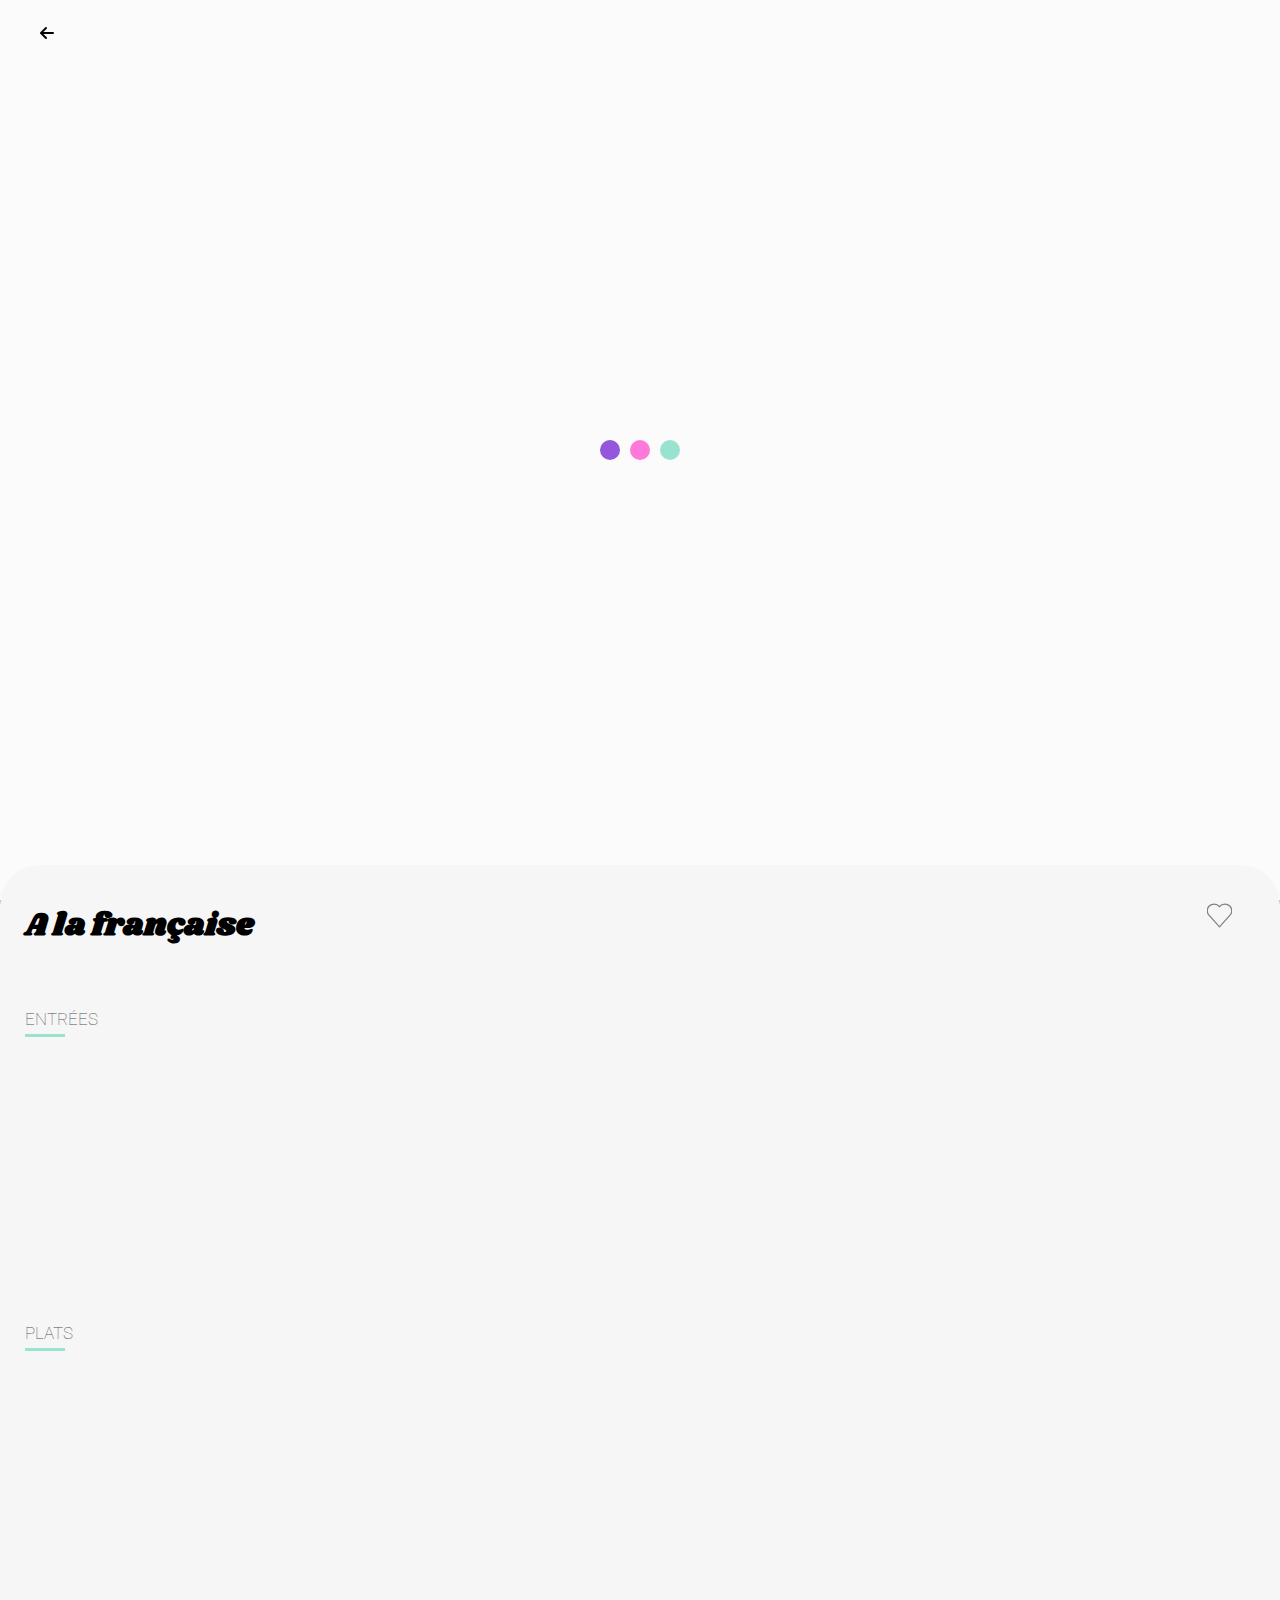
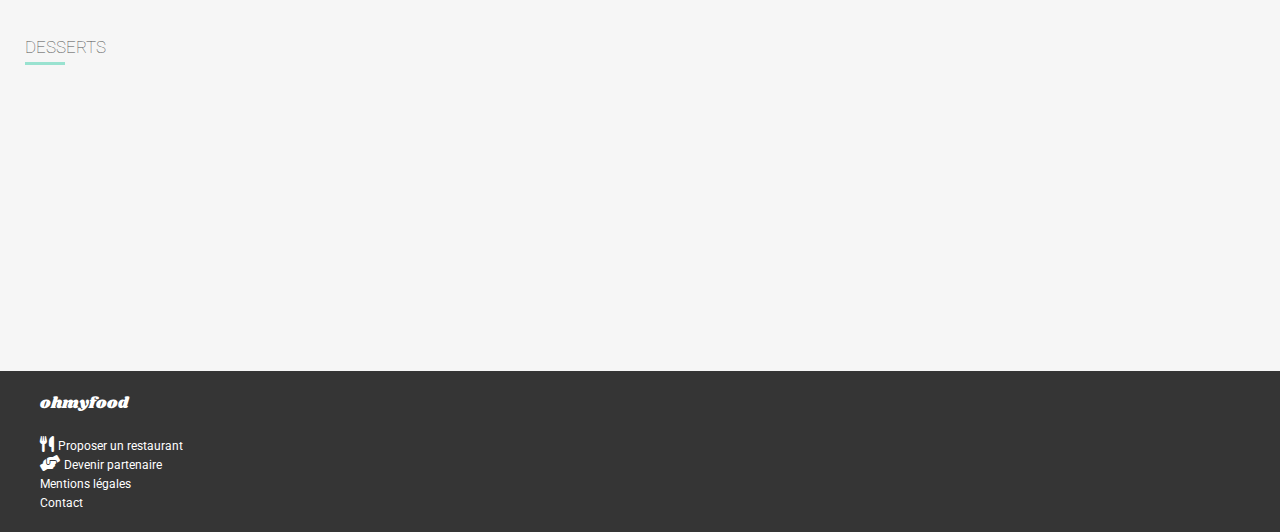
==== menu1.html @ a374d57e "Push test Images" ====
<!DOCTYPE html>
<html lang="fr-fr">
   <head>
      <meta charset="utf-8" />
      <link rel="stylesheet" href="MenuCSS.css">
      <link rel="stylesheet" href="Loader.css">
      <link rel="stylesheet" href="MenuCSS.css" media="screen and (max-width:768px)">
      <link rel="preconnect" href="https://fonts.googleapis.com">
      <link rel="preconnect" href="https://fonts.gstatic.com" crossorigin>
      <link href="https://fonts.googleapis.com/css2?family=Shrikhand&display=swap" rel="stylesheet">
      <link href="https://fonts.googleapis.com/css2?family=Roboto&display=swap" rel="stylesheet">
      <link rel="stylesheet" href="https://cdnjs.cloudflare.com/ajax/libs/font-awesome/6.0.0/css/all.min.css">
      <meta content="width=device-width, initial-scale=1" name="viewport" />
      <title>ohmyfood-menu</title>
   </head>
   <body>

      <div class="loading">
         <span class="dot"></span>
         <span class="dot"></span>
         <span class="dot"></span>
      </div>

      <!-- Logo -->
      <header class="header">
         <a href="index.html"><i class="fa-solid fa-arrow-left"></i></a>
         <p class="logo_home_page"> ohmyfood </p>
      </header>


      <main>

         <img src="images/restaurant_three.jpg" alt="Restaurant page 1" class="menu_img">
         <section class="menu">
            <div class="inline_heart">
               <h1 class="title">A la française</h1>
               <div class="menu_heart">
                  <div class="menu_heart_inner">    
                  </div>
                  <div class="menu_heart_inner_empty">    
                  </div>
               </div>
            </div>


            <h2 class="menu_title">ENTRÉES</h2>
            <ul class="menu_list">
               <li class="menu_list_item">
                  <a class="menu_link" href="#">
                     <article class="menu_art">
                        <div class="menu_content">
                           <p class="menu_top_p">Tartare de poulpe acidulé</p>
                           <div class="menu_text_display">
                              <p class="menu_bot_p">Aux zests d'orange</p>
                              <span class="price">25€</span>
                           </div>
                        </div>
                        <div class="menu_square"> 
                           <i class="fa-solid fa-circle-check"></i>                  
                        </div>
                     </article>
                  </a>
               </li>
               <li class="menu_list_item">
                  <a class="menu_link" href="#">
                     <article class="menu_art">
                        <div class="menu_content">
                           <p class="menu_top_p">Velouté de légumes d'Antan</p>
                           <div class="menu_text_display">
                              <p class="menu_bot_p">Carottes, panais, topinambour</p>
                              <span class="price">35€</span>
                           </div>
                        </div>
                        <div class="menu_square"> 
                           <i class="fa-solid fa-circle-check"></i>                  
                        </div>
                     </article>
                  </a>
               </li>
               <li class="menu_list_item">
                  <a class="menu_link" href="#">
                     <article class="menu_art">
                        <div class="menu_content">
                           <p class="menu_top_p">Soupe à l'oignon</p>
                           <div class="menu_text_display">
                              <p class="menu_bot_p">Revisitée</p>
                              <span class="price">20€</span>
                           </div>
                        </div>
                        <div class="menu_square"> 
                           <i class="fa-solid fa-circle-check"></i>                  
                        </div>
                     </article>
                  </a>
               </li>
            </ul>


         


            <h2 class="menu_title">PLATS</h2>
            <ul class="menu_list">
               <li class="menu_list_item">
                  <a class="menu_link" href="#">
                     <article class="menu_art">
                        <div class="menu_content">
                           <p class="menu_top_p">Coquilles Saint-Jacques</p>
                           <div class="menu_text_display">
                              <p class="menu_bot_p">Acompagnées d'une purée de panais</p>
                              <span class="price">40€</span>
                           </div>
                        </div>
                        <div class="menu_square"> 
                           <i class="fa-solid fa-circle-check"></i>                  
                        </div>
                     </article>
                  </a>
               </li>
               <li class="menu_list_item">
                  <a class="menu_link" href="#">
                     <article class="menu_art">
                        <div class="menu_content">
                           <p class="menu_top_p">Magret de canard</p>
                           <div class="menu_text_display">
                              <p class="menu_bot_p">Et parmentier de pommes de terres</p>
                              <span class="price">35€</span>
                           </div>
                        </div>
                        <div class="menu_square"> 
                           <i class="fa-solid fa-circle-check"></i>                  
                        </div>
                     </article>
                  </a>
               </li>
               <li class="menu_list_item">
                  <a class="menu_link" href="#">
                     <article class="menu_art">
                        <div class="menu_content">
                           <p class="menu_top_p">Pigeon d'Ille-et-Vilaine</p>
                           <div class="menu_text_display">
                              <p class="menu_bot_p">Sur son lit de gnocchis aux légumes</p>
                              <span class="price">44€</span>
                           </div>
                        </div>
                        <div class="menu_square"> 
                           <i class="fa-solid fa-circle-check"></i>                  
                        </div>
                     </article>
                  </a>
               </li>
            </ul>


            <h2 class="menu_title">DESSERTS</h2>
            <ul class="menu_list">
               <li class="menu_list_item">
                  <a class="menu_link" href="#">
                     <article class="menu_art">
                        <div class="menu_content">
                           <p class="menu_top_p">Pétales de violettes glacéest</p>
                           <div class="menu_text_display">
                              <p class="menu_bot_p">Et purée de noisettes</p>
                              <span class="price">18€</span>
                           </div>
                        </div>
                        <div class="menu_square"> 
                           <i class="fa-solid fa-circle-check"></i>                  
                        </div>
                     </article>
                  </a>
               </li>
               <li class="menu_list_item">
                  <a class="menu_link" href="#">
                     <article class="menu_art">
                        <div class="menu_content">
                           <p class="menu_top_p">Fondant au chocolat</p>
                           <div class="menu_text_display">
                              <p class="menu_bot_p">Revisité</p>
                              <span class="price">22€</span>
                           </div>
                        </div>
                        <div class="menu_square"> 
                           <i class="fa-solid fa-circle-check"></i>                  
                        </div>
                     </article>
                  </a>
               </li>
               <li class="menu_list_item">
                  <a class="menu_link" href="#">
                     <article class="menu_art">
                        <div class="menu_content">
                           <p class="menu_top_p">Millefeuille Croustillant</p>
                           <div class="menu_text_display">
                              <p class="menu_bot_p">Myrtilles et pâte d'amande</p>
                              <span class="price">23€</span>
                           </div>
                        </div>
                        <div class="menu_square"> 
                           <i class="fa-solid fa-circle-check"></i>                  
                        </div>
                     </article>
                  </a>
               </li>
            </ul>
         </section>
         
         
   
         <footer>
            <div class="footer">
               <p class="logo_footer">ohmyfood</p>
               <ul class="list_footer">
                  <li><i class="fa-solid fa-utensils"></i> <a href="#" class="text_footer">Proposer un restaurant</a></li>
                  <li><i class="fa-solid fa-handshake-angle"></i>  <a href="#" class="text_footer">Devenir partenaire</a></li>
                  <li><a href="#" class="text_footer">Mentions légales</a></li>
                  <li><a href="#" class="text_footer">Contact</a></li>
               </ul>
            </div>
         </footer>
      </main>
   </body>
---- MenuCSS.css ----
/*Elements de base*/
:root {
  margin: auto;
  padding: auto;
}

body {
  margin: 0;
  font-family: "Roboto";
}

/*Header page d'accueil*/
.logo_home_page {
  font-family: "Shrikhand";
  font-size: 150%;
  text-align: center;
  margin-top: 0;
  padding-top: 15px;
  margin-bottom: 8px;
}

.fa-solid.fa-arrow-left {
  position: absolute;
  left: 40px;
  padding-top: 25px;
  margin-top: 0;
}

.header {
  text-align: center;
}

.fa-solid.fa-arrow-left {
  color: black;
}

/*Footer page d'accueil*/
.footer {
  background-color: #353535;
  padding: 5px 5px 5px 0px;
}

.logo_footer {
  font-family: "Shrikhand";
  margin-left: 40px;
  color: white;
}

.list_footer {
  list-style-type: none;
  margin-top: 20px;
}

.text_footer {
  text-decoration: none;
  color: white;
  font-family: "Roboto";
  font-size: 12px;
}

.fa-solid.fa-utensils {
  color: white;
}

.fa-solid.fa-handshake-angle {
  color: white;
}

/* Image*/
.title {
  font-family: "Shrikhand";
  font-weight: 50px;
  padding: 5px 0px 10px 25px;
}

.menu {
  background-color: #f6f6f6;
  padding: 10px 0px 35px 0px;
  border-radius: 40px 40px 0px 0px;
  position: relative;
  margin-top: -50px;
}
.menu_img {
  width: 100%;
  height: 100%;
  object-fit: cover;
}
.menu_text_display {
  display: flex;
  justify-content: space-between;
}
.menu_list {
  list-style: none;
  padding: 0;
  margin: 0;
}
.menu_list_item {
  margin: 15px 12px 15px 12px;
  background-color: white;
  border-radius: 15px;
  box-shadow: 0 0 16px rgba(0, 0, 0, 0.01);
  animation: fade 333ms ease-in 1 forwards;
  animation-delay: 5s;
  opacity: 0;
}
.menu_list_item:nth-child(1) {
  animation-delay: 5100ms;
}
.menu_list_item:nth-child(2) {
  animation-delay: 5300ms;
}
.menu_list_item:nth-child(3) {
  animation-delay: 5500ms;
}
.menu_list_item:nth-child(4) {
  animation-delay: 5700ms;
}
.menu_link {
  color: black;
  text-decoration: none;
}
.menu_square {
  width: 0px;
  background-color: #99e2d0;
  border-radius: 0px 15px 15px 0px;
  transition: width 1s;
}
.menu_art {
  border-radius: 15px;
  box-shadow: 0 0 16px rgba(0, 0, 0, 0.06);
  display: flex;
  flex-direction: row;
  overflow: hidden;
}
.menu_art:hover .menu_square {
  width: 60px;
}
.menu_art:hover .fa-solid.fa-circle-check {
  transform: rotate(-360deg);
}
.menu_content {
  padding: 10px 10px 0px 10px;
  display: flex;
  flex-direction: column;
  flex-shrink: 0;
  flex-grow: 1;
  width: 100px;
}
.menu_top_p {
  margin: 3px;
  font-size: 16px;
  font-weight: bold;
  margin-left: 5px;
  text-overflow: ellipsis;
  overflow: hidden;
  white-space: nowrap;
}
.menu_bot_p {
  margin-top: 3px;
  margin-left: 5px;
  font-size: 14px;
  font-weight: lighter;
  text-overflow: ellipsis;
  overflow: hidden;
  white-space: nowrap;
}
.menu_title {
  font-family: "Roboto";
  font-size: 17px;
  padding: 15px 0px 7px 25px;
  color: #505050;
  font-weight: lighter;
}
.menu_title::after {
  content: "";
  display: block;
  height: 3px;
  width: 40px;
  background-color: #99e2d0;
  margin-top: 5px;
}
.menu .fa-solid.fa-circle-check {
  color: white;
  display: flex;
  border-radius: 100%;
  align-items: center;
  justify-content: center;
  position: relative;
  right: 3px;
  font-size: 20px;
  top: 24px;
  transition: transform 500ms ease-in;
}
.menu .price {
  font-weight: bold;
  padding-right: 10px;
  font-size: 14px;
}

/*Coeur*/
.inline_heart {
  display: flex;
  justify-content: space-between;
}

.menu_heart {
  background-image: url(heart.svg);
  background-size: contain;
  height: 25px;
  width: 25px;
  position: relative;
  overflow: hidden;
  margin: 0px 15px 25px 0px;
  margin-top: 28px;
  margin-right: 48px;
}
.menu_heart:hover .menu_heart_inner {
  height: 0;
}
.menu_heart_inner {
  background-color: #f6f6f6;
  height: 25px;
  width: 25px;
  position: absolute;
  right: 0;
  top: 0;
  transition: height 1s;
  border-radius: 50% 50% 100% 100%;
}
.menu_heart_inner_empty {
  background-image: url(heart_empty.svg);
  background-size: contain;
  height: 25px;
  width: 25px;
  position: absolute;
  right: 0;
  top: 0;
  transition: height 1s;
}

/*Bouton*/
.command {
  text-align: center;
}
.command_conteneur {
  text-align: center;
  padding: 50px 0px 40px 0px;
}
.command_link {
  border-radius: 60px;
  text-decoration: none;
  color: white;
  border: transparent;
  padding: 13px 50px 13px 50px;
  background-image: linear-gradient(to left top, #9356dc, #ff79da);
}

@keyframes fade {
  from {
    opacity: 0;
  }
  to {
    opacity: 1;
  }
}

/*# sourceMappingURL=MenuCSS.css.map */
---- Loader.css ----
/*loading page*/
.loading {
  display: flex;
  justify-content: center;
  align-items: center;
  width: 100%;
  height: 100%;
  cursor: wait;
  background-color: #fbfbfb;
  position: fixed;
  animation-name: loader;
  animation-duration: 5s;
  animation-iteration-count: 1;
  animation-fill-mode: forwards;
}

@keyframes loader {
  0% {
    z-index: 999;
  }
  100% {
    z-index: -9;
  }
}
.loading .dot {
  width: 20px;
  height: 20px;
  margin: 0 5px;
  background-color: #9356DC;
  border-radius: 50%;
  display: inline-block;
  animation: dots 1s 4 ease-in-out alternate;
}

@keyframes dots {
  100% {
    opacity: 0;
    transform: translateY(-30px);
  }
}
.loading .dot:nth-child(2) {
  background-color: #FF79DA;
  animation-delay: 0.4s;
}

.loading .dot:nth-child(3) {
  background-color: #99E2D0;
  animation-delay: 0.5s;
}

body {
  margin: 0px;
  z-index: 1;
  background-color: white;
}

/*# sourceMappingURL=Loader.css.map */
---- MenuCSS.css ----
/*Elements de base*/
:root {
  margin: auto;
  padding: auto;
}

body {
  margin: 0;
  font-family: "Roboto";
}

/*Header page d'accueil*/
.logo_home_page {
  font-family: "Shrikhand";
  font-size: 150%;
  text-align: center;
  margin-top: 0;
  padding-top: 15px;
  margin-bottom: 8px;
}

.fa-solid.fa-arrow-left {
  position: absolute;
  left: 40px;
  padding-top: 25px;
  margin-top: 0;
}

.header {
  text-align: center;
}

.fa-solid.fa-arrow-left {
  color: black;
}

/*Footer page d'accueil*/
.footer {
  background-color: #353535;
  padding: 5px 5px 5px 0px;
}

.logo_footer {
  font-family: "Shrikhand";
  margin-left: 40px;
  color: white;
}

.list_footer {
  list-style-type: none;
  margin-top: 20px;
}

.text_footer {
  text-decoration: none;
  color: white;
  font-family: "Roboto";
  font-size: 12px;
}

.fa-solid.fa-utensils {
  color: white;
}

.fa-solid.fa-handshake-angle {
  color: white;
}

/* Image*/
.title {
  font-family: "Shrikhand";
  font-weight: 50px;
  padding: 5px 0px 10px 25px;
}

.menu {
  background-color: #f6f6f6;
  padding: 10px 0px 35px 0px;
  border-radius: 40px 40px 0px 0px;
  position: relative;
  margin-top: -50px;
}
.menu_img {
  width: 100%;
  height: 100%;
  object-fit: cover;
}
.menu_text_display {
  display: flex;
  justify-content: space-between;
}
.menu_list {
  list-style: none;
  padding: 0;
  margin: 0;
}
.menu_list_item {
  margin: 15px 12px 15px 12px;
  background-color: white;
  border-radius: 15px;
  box-shadow: 0 0 16px rgba(0, 0, 0, 0.01);
  animation: fade 333ms ease-in 1 forwards;
  animation-delay: 5s;
  opacity: 0;
}
.menu_list_item:nth-child(1) {
  animation-delay: 5100ms;
}
.menu_list_item:nth-child(2) {
  animation-delay: 5300ms;
}
.menu_list_item:nth-child(3) {
  animation-delay: 5500ms;
}
.menu_list_item:nth-child(4) {
  animation-delay: 5700ms;
}
.menu_link {
  color: black;
  text-decoration: none;
}
.menu_square {
  width: 0px;
  background-color: #99e2d0;
  border-radius: 0px 15px 15px 0px;
  transition: width 1s;
}
.menu_art {
  border-radius: 15px;
  box-shadow: 0 0 16px rgba(0, 0, 0, 0.06);
  display: flex;
  flex-direction: row;
  overflow: hidden;
}
.menu_art:hover .menu_square {
  width: 60px;
}
.menu_art:hover .fa-solid.fa-circle-check {
  transform: rotate(-360deg);
}
.menu_content {
  padding: 10px 10px 0px 10px;
  display: flex;
  flex-direction: column;
  flex-shrink: 0;
  flex-grow: 1;
  width: 100px;
}
.menu_top_p {
  margin: 3px;
  font-size: 16px;
  font-weight: bold;
  margin-left: 5px;
  text-overflow: ellipsis;
  overflow: hidden;
  white-space: nowrap;
}
.menu_bot_p {
  margin-top: 3px;
  margin-left: 5px;
  font-size: 14px;
  font-weight: lighter;
  text-overflow: ellipsis;
  overflow: hidden;
  white-space: nowrap;
}
.menu_title {
  font-family: "Roboto";
  font-size: 17px;
  padding: 15px 0px 7px 25px;
  color: #505050;
  font-weight: lighter;
}
.menu_title::after {
  content: "";
  display: block;
  height: 3px;
  width: 40px;
  background-color: #99e2d0;
  margin-top: 5px;
}
.menu .fa-solid.fa-circle-check {
  color: white;
  display: flex;
  border-radius: 100%;
  align-items: center;
  justify-content: center;
  position: relative;
  right: 3px;
  font-size: 20px;
  top: 24px;
  transition: transform 500ms ease-in;
}
.menu .price {
  font-weight: bold;
  padding-right: 10px;
  font-size: 14px;
}

/*Coeur*/
.inline_heart {
  display: flex;
  justify-content: space-between;
}

.menu_heart {
  background-image: url(heart.svg);
  background-size: contain;
  height: 25px;
  width: 25px;
  position: relative;
  overflow: hidden;
  margin: 0px 15px 25px 0px;
  margin-top: 28px;
  margin-right: 48px;
}
.menu_heart:hover .menu_heart_inner {
  height: 0;
}
.menu_heart_inner {
  background-color: #f6f6f6;
  height: 25px;
  width: 25px;
  position: absolute;
  right: 0;
  top: 0;
  transition: height 1s;
  border-radius: 50% 50% 100% 100%;
}
.menu_heart_inner_empty {
  background-image: url(heart_empty.svg);
  background-size: contain;
  height: 25px;
  width: 25px;
  position: absolute;
  right: 0;
  top: 0;
  transition: height 1s;
}

/*Bouton*/
.command {
  text-align: center;
}
.command_conteneur {
  text-align: center;
  padding: 50px 0px 40px 0px;
}
.command_link {
  border-radius: 60px;
  text-decoration: none;
  color: white;
  border: transparent;
  padding: 13px 50px 13px 50px;
  background-image: linear-gradient(to left top, #9356dc, #ff79da);
}

@keyframes fade {
  from {
    opacity: 0;
  }
  to {
    opacity: 1;
  }
}

/*# sourceMappingURL=MenuCSS.css.map */
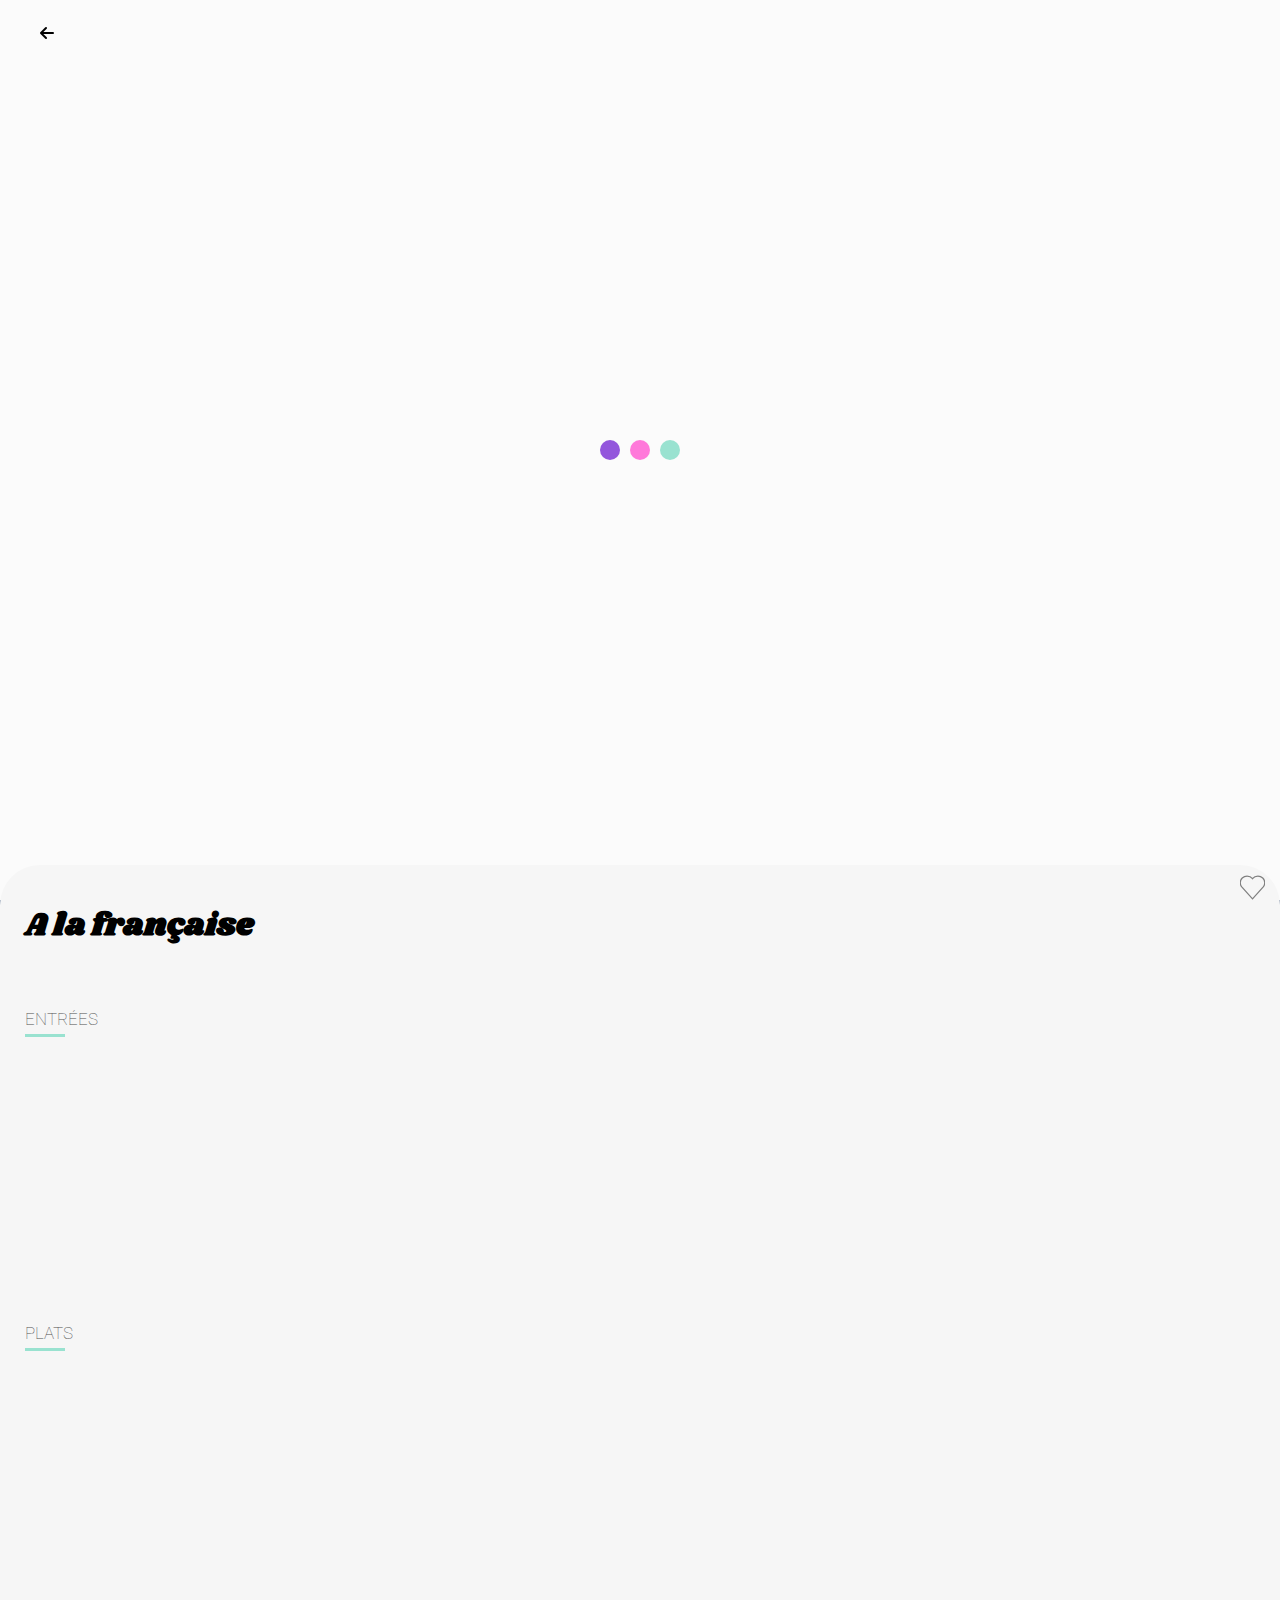
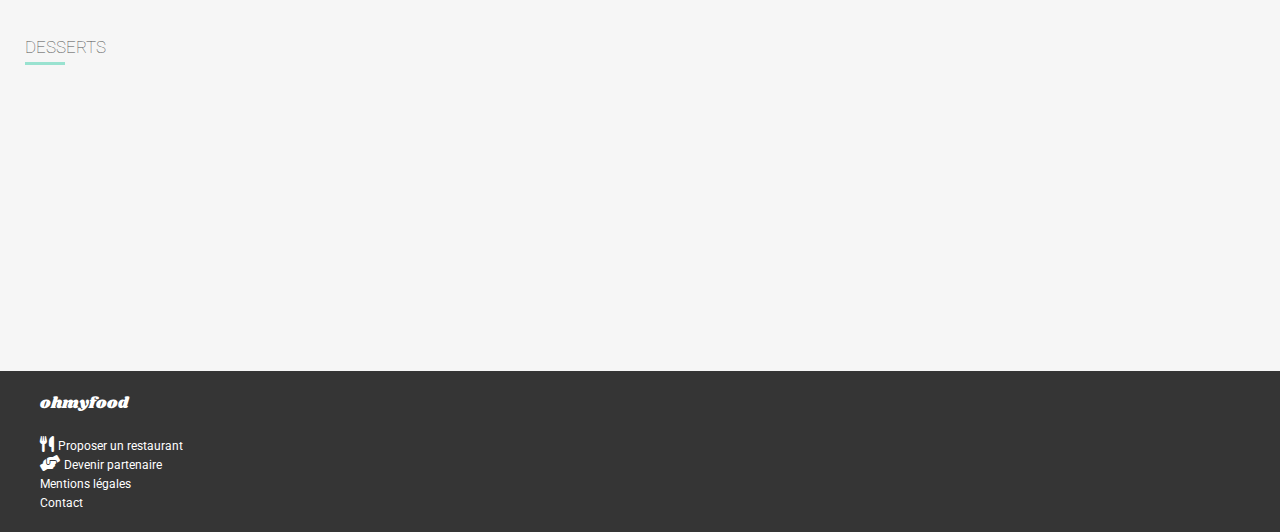
==== commit 18e2335a: "Ajout d'images test" ====
--- a/menu1.html
+++ b/menu1.html
@@ -3,7 +3,7 @@
    <head>
       <meta charset="utf-8" />
       <link rel="stylesheet" href="MenuCSS.css">
-      <link rel="stylesheet" href="Loader.css">
+      <link rel="stylesheet" href="CodeCommun.css">
       <link rel="stylesheet" href="MenuCSS.css" media="screen and (max-width:768px)">
       <link rel="preconnect" href="https://fonts.googleapis.com">
       <link rel="preconnect" href="https://fonts.gstatic.com" crossorigin>
@@ -209,12 +209,12 @@
    
          <footer>
             <div class="footer">
-               <p class="logo_footer">ohmyfood</p>
-               <ul class="list_footer">
-                  <li><i class="fa-solid fa-utensils"></i> <a href="#" class="text_footer">Proposer un restaurant</a></li>
-                  <li><i class="fa-solid fa-handshake-angle"></i>  <a href="#" class="text_footer">Devenir partenaire</a></li>
-                  <li><a href="#" class="text_footer">Mentions légales</a></li>
-                  <li><a href="#" class="text_footer">Contact</a></li>
+               <p class="footer_logo">ohmyfood</p>
+               <ul class="footer_list">
+                  <li><i class="fa-solid fa-utensils"></i> <a href="#" class="footer_text">Proposer un restaurant</a></li>
+                  <li><i class="fa-solid fa-handshake-angle"></i>  <a href="#" class="footer_text">Devenir partenaire</a></li>
+                  <li><a href="#" class="footer_text">Mentions légales</a></li>
+                  <li><a href="#" class="footer_text">Contact</a></li>
                </ul>
             </div>
          </footer>
--- a/MenuCSS.css
+++ b/MenuCSS.css
@@ -32,38 +32,6 @@
 
 .fa-solid.fa-arrow-left {
   color: black;
-}
-
-/*Footer page d'accueil*/
-.footer {
-  background-color: #353535;
-  padding: 5px 5px 5px 0px;
-}
-
-.logo_footer {
-  font-family: "Shrikhand";
-  margin-left: 40px;
-  color: white;
-}
-
-.list_footer {
-  list-style-type: none;
-  margin-top: 20px;
-}
-
-.text_footer {
-  text-decoration: none;
-  color: white;
-  font-family: "Roboto";
-  font-size: 12px;
-}
-
-.fa-solid.fa-utensils {
-  color: white;
-}
-
-.fa-solid.fa-handshake-angle {
-  color: white;
 }
 
 /* Image*/
@@ -198,44 +166,9 @@
 }
 
 /*Coeur*/
-.inline_heart {
-  display: flex;
-  justify-content: space-between;
-}
-
 .menu_heart {
-  background-image: url(heart.svg);
-  background-size: contain;
-  height: 25px;
-  width: 25px;
-  position: relative;
-  overflow: hidden;
-  margin: 0px 15px 25px 0px;
   margin-top: 28px;
   margin-right: 48px;
-}
-.menu_heart:hover .menu_heart_inner {
-  height: 0;
-}
-.menu_heart_inner {
-  background-color: #f6f6f6;
-  height: 25px;
-  width: 25px;
-  position: absolute;
-  right: 0;
-  top: 0;
-  transition: height 1s;
-  border-radius: 50% 50% 100% 100%;
-}
-.menu_heart_inner_empty {
-  background-image: url(heart_empty.svg);
-  background-size: contain;
-  height: 25px;
-  width: 25px;
-  position: absolute;
-  right: 0;
-  top: 0;
-  transition: height 1s;
 }
 
 /*Bouton*/
--- a/CodeCommun.css
+++ b/CodeCommun.css
@@ -0,0 +1,125 @@
+/*loading page*/
+.loading {
+  display: flex;
+  justify-content: center;
+  align-items: center;
+  width: 100%;
+  height: 100%;
+  cursor: wait;
+  background-color: #fbfbfb;
+  position: fixed;
+  animation-name: loader;
+  animation-duration: 5s;
+  animation-iteration-count: 1;
+  animation-fill-mode: forwards;
+}
+
+@keyframes loader {
+  0% {
+    z-index: 999;
+  }
+  100% {
+    z-index: -9;
+  }
+}
+.loading .dot {
+  width: 20px;
+  height: 20px;
+  margin: 0 5px;
+  background-color: #9356DC;
+  border-radius: 50%;
+  display: inline-block;
+  animation: dots 1s 4 ease-in-out alternate;
+}
+
+@keyframes dots {
+  100% {
+    opacity: 0;
+    transform: translateY(-30px);
+  }
+}
+.loading .dot:nth-child(2) {
+  background-color: #FF79DA;
+  animation-delay: 0.4s;
+}
+
+.loading .dot:nth-child(3) {
+  background-color: #99E2D0;
+  animation-delay: 0.5s;
+}
+
+body {
+  margin: 0px;
+  z-index: 1;
+  background-color: white;
+}
+
+/*Coeur*/
+.inline_heart {
+  display: flex;
+  justify-content: space-between;
+}
+
+.menu_heart {
+  background-image: url(heart.svg);
+  background-size: contain;
+  height: 25px;
+  width: 25px;
+  position: relative;
+  overflow: hidden;
+  margin: 0px 15px 25px 0px;
+}
+.menu_heart:hover .menu_heart_inner {
+  height: 0;
+}
+.menu_heart_inner {
+  background-color: #f6f6f6;
+  height: 25px;
+  width: 25px;
+  position: absolute;
+  right: 0;
+  top: 0;
+  transition: height 1s;
+  border-radius: 50% 50% 100% 100%;
+}
+.menu_heart_inner_empty {
+  background-image: url(heart_empty.svg);
+  background-size: contain;
+  height: 25px;
+  width: 25px;
+  position: absolute;
+  right: 0;
+  top: 0;
+  transition: height 1s;
+}
+
+/*Footer**/
+.footer {
+  background-color: #353535;
+  padding: 5px 5px 5px 0px;
+}
+.footer_logo {
+  font-family: "Shrikhand";
+  margin-left: 40px;
+  color: white;
+}
+.footer_list {
+  list-style-type: none;
+  margin-top: 20px;
+}
+.footer_text {
+  text-decoration: none;
+  color: white;
+  font-family: "Roboto";
+  font-size: 12px;
+}
+
+.fa-solid.fa-utensils {
+  color: white;
+}
+
+.fa-solid.fa-handshake-angle {
+  color: white;
+}
+
+/*# sourceMappingURL=Loader.css.map */
--- a/MenuCSS.css
+++ b/MenuCSS.css
@@ -32,38 +32,6 @@
 
 .fa-solid.fa-arrow-left {
   color: black;
-}
-
-/*Footer page d'accueil*/
-.footer {
-  background-color: #353535;
-  padding: 5px 5px 5px 0px;
-}
-
-.logo_footer {
-  font-family: "Shrikhand";
-  margin-left: 40px;
-  color: white;
-}
-
-.list_footer {
-  list-style-type: none;
-  margin-top: 20px;
-}
-
-.text_footer {
-  text-decoration: none;
-  color: white;
-  font-family: "Roboto";
-  font-size: 12px;
-}
-
-.fa-solid.fa-utensils {
-  color: white;
-}
-
-.fa-solid.fa-handshake-angle {
-  color: white;
 }
 
 /* Image*/
@@ -198,44 +166,9 @@
 }
 
 /*Coeur*/
-.inline_heart {
-  display: flex;
-  justify-content: space-between;
-}
-
 .menu_heart {
-  background-image: url(heart.svg);
-  background-size: contain;
-  height: 25px;
-  width: 25px;
-  position: relative;
-  overflow: hidden;
-  margin: 0px 15px 25px 0px;
   margin-top: 28px;
   margin-right: 48px;
-}
-.menu_heart:hover .menu_heart_inner {
-  height: 0;
-}
-.menu_heart_inner {
-  background-color: #f6f6f6;
-  height: 25px;
-  width: 25px;
-  position: absolute;
-  right: 0;
-  top: 0;
-  transition: height 1s;
-  border-radius: 50% 50% 100% 100%;
-}
-.menu_heart_inner_empty {
-  background-image: url(heart_empty.svg);
-  background-size: contain;
-  height: 25px;
-  width: 25px;
-  position: absolute;
-  right: 0;
-  top: 0;
-  transition: height 1s;
 }
 
 /*Bouton*/
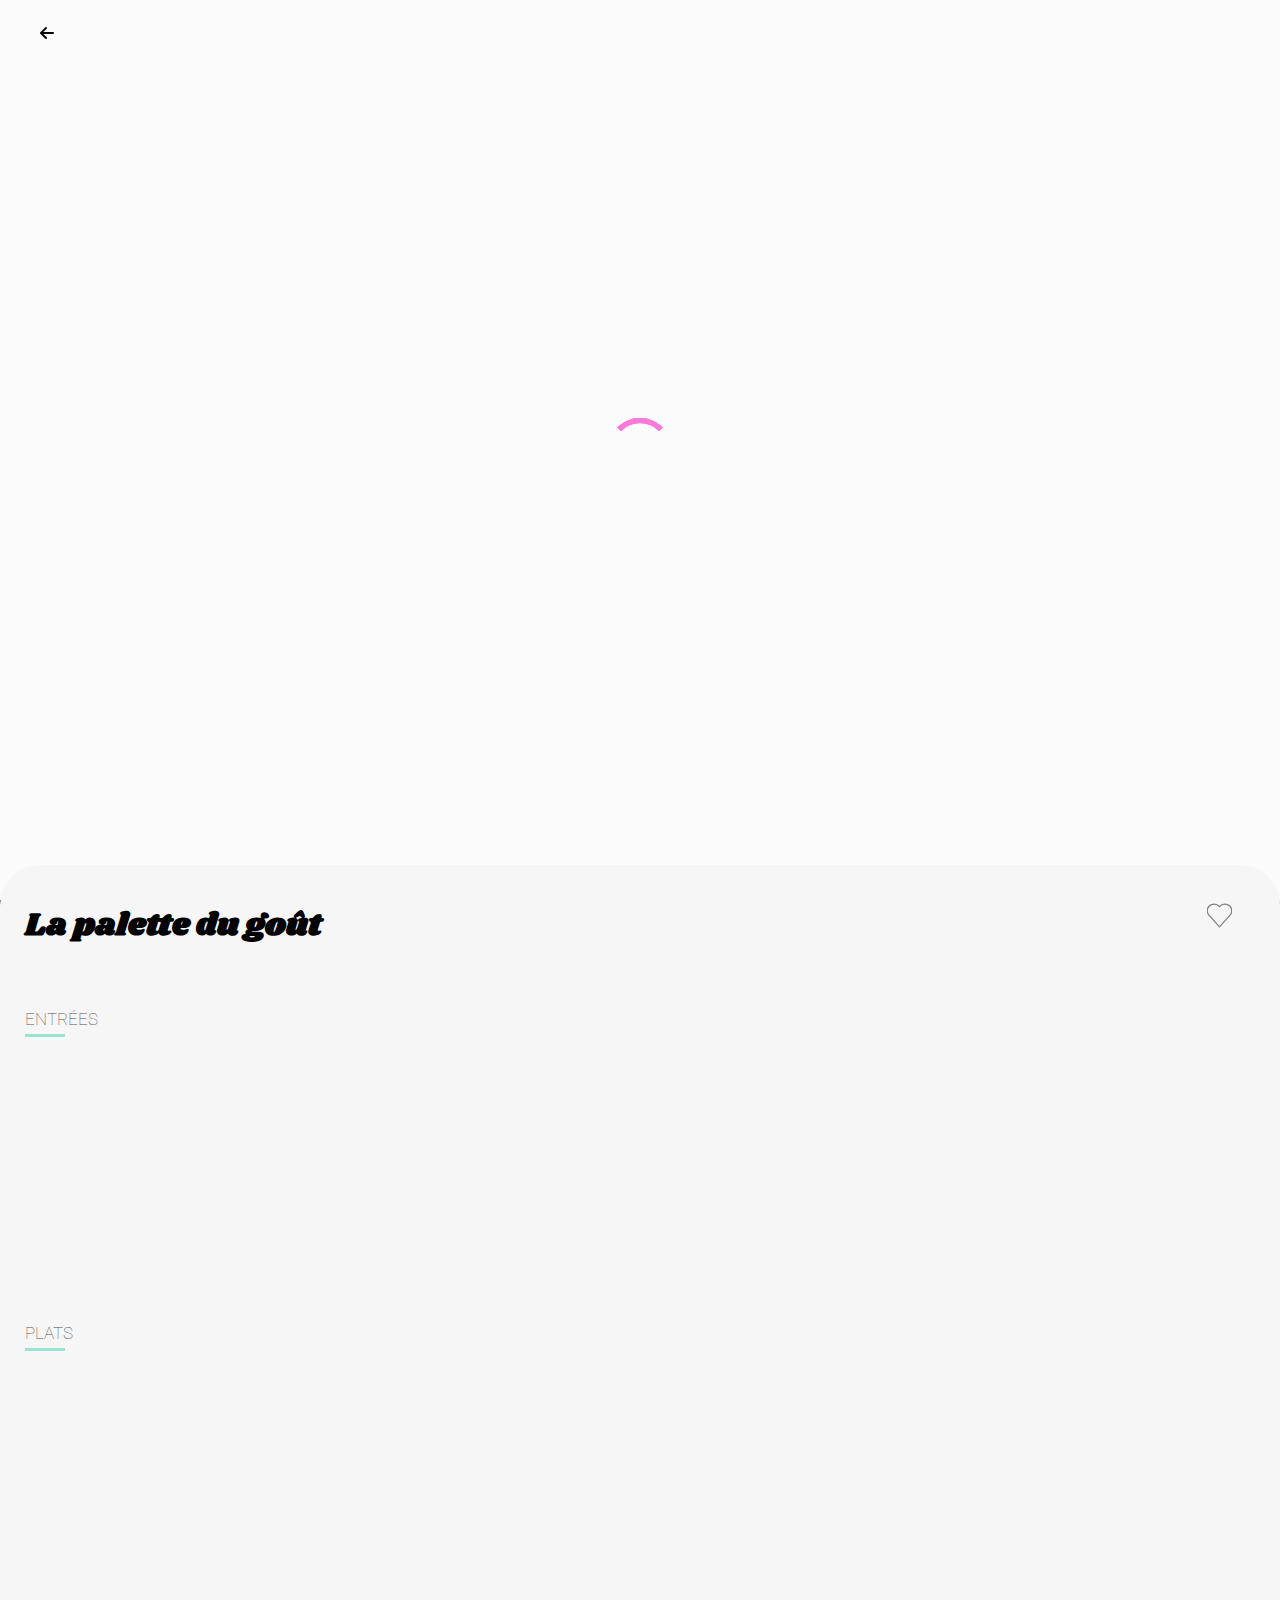
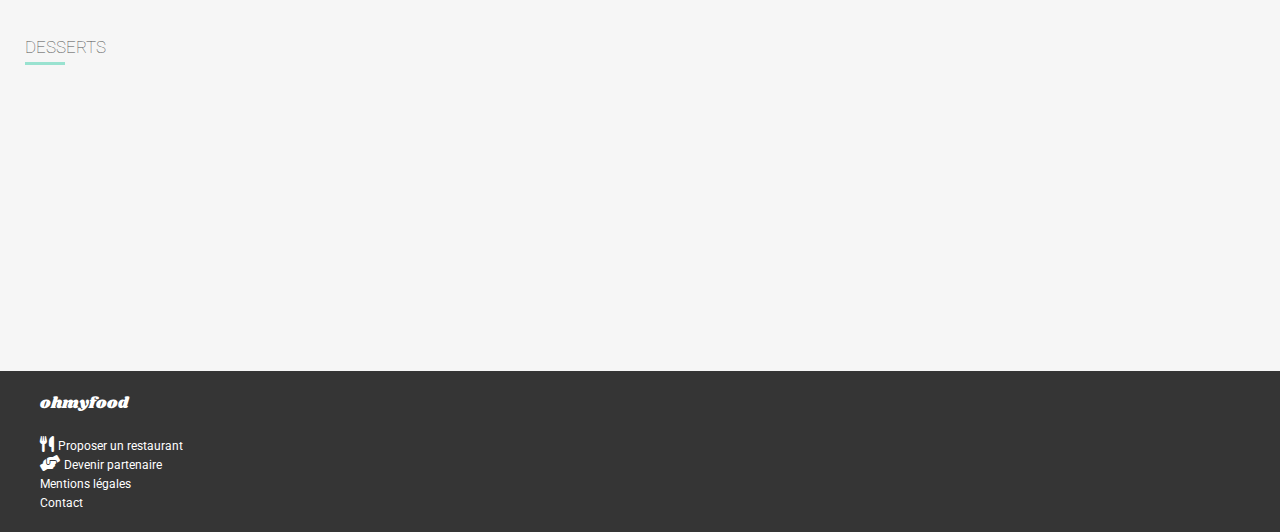
==== commit c7dca0de: "Test loading spinner" ====
--- a/menu1.html
+++ b/menu1.html
@@ -4,7 +4,7 @@
       <meta charset="utf-8" />
       <link rel="stylesheet" href="MenuCSS.css">
       <link rel="stylesheet" href="CodeCommun.css">
-      <link rel="stylesheet" href="MenuCSS.css" media="screen and (max-width:768px)">
+      <link rel="stylesheet" href="MenuCSS.css" media="screen and (max-width:1700px)">
       <link rel="preconnect" href="https://fonts.googleapis.com">
       <link rel="preconnect" href="https://fonts.gstatic.com" crossorigin>
       <link href="https://fonts.googleapis.com/css2?family=Shrikhand&display=swap" rel="stylesheet">
@@ -14,13 +14,13 @@
       <title>ohmyfood-menu</title>
    </head>
    <body>
-
+     
       <div class="loading">
-         <span class="dot"></span>
-         <span class="dot"></span>
-         <span class="dot"></span>
+         <div class="loading_spinner"><div>
+         </div><div></div><div></div><div></div></div>      
       </div>
 
+   
       <!-- Logo -->
       <header class="header">
          <a href="index.html"><i class="fa-solid fa-arrow-left"></i></a>
@@ -30,10 +30,10 @@
 
       <main>
 
-         <img src="images/restaurant_three.jpg" alt="Restaurant page 1" class="menu_img">
+         <img src="images/restaurant_one.jpg" alt="Restaurant page 3" class="menu_img">
          <section class="menu">
             <div class="inline_heart">
-               <h1 class="title">A la française</h1>
+               <h1 class="title">La palette du goût</h1>
                <div class="menu_heart">
                   <div class="menu_heart_inner">    
                   </div>
@@ -46,12 +46,12 @@
             <h2 class="menu_title">ENTRÉES</h2>
             <ul class="menu_list">
                <li class="menu_list_item">
-                  <a class="menu_link" href="#">
-                     <article class="menu_art">
-                        <div class="menu_content">
-                           <p class="menu_top_p">Tartare de poulpe acidulé</p>
-                           <div class="menu_text_display">
-                              <p class="menu_bot_p">Aux zests d'orange</p>
+                  <a class="menu_link">
+                     <article class="menu_art">
+                        <div class="menu_content">
+                           <p class="menu_top_p">Fricassée d'escargot</p>
+                           <div class="menu_text_display">
+                              <p class="menu_bot_p">Au piment d'espelette</p>
                               <span class="price">25€</span>
                            </div>
                         </div>
@@ -62,12 +62,12 @@
                   </a>
                </li>
                <li class="menu_list_item">
-                  <a class="menu_link" href="#">
-                     <article class="menu_art">
-                        <div class="menu_content">
-                           <p class="menu_top_p">Velouté de légumes d'Antan</p>
-                           <div class="menu_text_display">
-                              <p class="menu_bot_p">Carottes, panais, topinambour</p>
+                  <a class="menu_link">
+                     <article class="menu_art">
+                        <div class="menu_content">
+                           <p class="menu_top_p">Foie gras de canard mi-cuit</p>
+                           <div class="menu_text_display">
+                              <p class="menu_bot_p">Et ses copaux de truffe noire</p>
                               <span class="price">35€</span>
                            </div>
                         </div>
@@ -78,12 +78,12 @@
                   </a>
                </li>
                <li class="menu_list_item">
-                  <a class="menu_link" href="#">
-                     <article class="menu_art">
-                        <div class="menu_content">
-                           <p class="menu_top_p">Soupe à l'oignon</p>
-                           <div class="menu_text_display">
-                              <p class="menu_bot_p">Revisitée</p>
+                  <a class="menu_link">
+                     <article class="menu_art">
+                        <div class="menu_content">
+                           <p class="menu_top_p">Oeuf au plat</p>
+                           <div class="menu_text_display">
+                              <p class="menu_bot_p">Assaisonné à la truffe sur lit de légumes</p>
                               <span class="price">20€</span>
                            </div>
                         </div>
@@ -102,12 +102,12 @@
             <h2 class="menu_title">PLATS</h2>
             <ul class="menu_list">
                <li class="menu_list_item">
-                  <a class="menu_link" href="#">
-                     <article class="menu_art">
-                        <div class="menu_content">
-                           <p class="menu_top_p">Coquilles Saint-Jacques</p>
-                           <div class="menu_text_display">
-                              <p class="menu_bot_p">Acompagnées d'une purée de panais</p>
+                  <a class="menu_link">
+                     <article class="menu_art">
+                        <div class="menu_content">
+                           <p class="menu_top_p">Filet de boeuf aux herbes</p>
+                           <div class="menu_text_display">
+                              <p class="menu_bot_p">Accompagné de sa ribambelle de légumes</p>
                               <span class="price">40€</span>
                            </div>
                         </div>
@@ -118,12 +118,12 @@
                   </a>
                </li>
                <li class="menu_list_item">
-                  <a class="menu_link" href="#">
-                     <article class="menu_art">
-                        <div class="menu_content">
-                           <p class="menu_top_p">Magret de canard</p>
-                           <div class="menu_text_display">
-                              <p class="menu_bot_p">Et parmentier de pommes de terres</p>
+                  <a class="menu_link">
+                     <article class="menu_art">
+                        <div class="menu_content">
+                           <p class="menu_top_p">parmentier de queue de boeuf</p>
+                           <div class="menu_text_display">
+                              <p class="menu_bot_p">A la truffe noire sur sa purée de panais</p>
                               <span class="price">35€</span>
                            </div>
                         </div>
@@ -134,12 +134,12 @@
                   </a>
                </li>
                <li class="menu_list_item">
-                  <a class="menu_link" href="#">
-                     <article class="menu_art">
-                        <div class="menu_content">
-                           <p class="menu_top_p">Pigeon d'Ille-et-Vilaine</p>
-                           <div class="menu_text_display">
-                              <p class="menu_bot_p">Sur son lit de gnocchis aux légumes</p>
+                  <a class="menu_link">
+                     <article class="menu_art">
+                        <div class="menu_content">
+                           <p class="menu_top_p">Filet de turbot</p>
+                           <div class="menu_text_display">
+                              <p class="menu_bot_p">Aux agrumes</p>
                               <span class="price">44€</span>
                            </div>
                         </div>
@@ -155,28 +155,28 @@
             <h2 class="menu_title">DESSERTS</h2>
             <ul class="menu_list">
                <li class="menu_list_item">
-                  <a class="menu_link" href="#">
-                     <article class="menu_art">
-                        <div class="menu_content">
-                           <p class="menu_top_p">Pétales de violettes glacéest</p>
-                           <div class="menu_text_display">
-                              <p class="menu_bot_p">Et purée de noisettes</p>
-                              <span class="price">18€</span>
-                           </div>
-                        </div>
-                        <div class="menu_square"> 
-                           <i class="fa-solid fa-circle-check"></i>                  
-                        </div>
-                     </article>
-                  </a>
-               </li>
-               <li class="menu_list_item">
-                  <a class="menu_link" href="#">
-                     <article class="menu_art">
-                        <div class="menu_content">
-                           <p class="menu_top_p">Fondant au chocolat</p>
+                  <a class="menu_link">
+                     <article class="menu_art">
+                        <div class="menu_content">
+                           <p class="menu_top_p">Paris-brest</p>
                            <div class="menu_text_display">
                               <p class="menu_bot_p">Revisité</p>
+                              <span class="price">20€</span>
+                           </div>
+                        </div>
+                        <div class="menu_square"> 
+                           <i class="fa-solid fa-circle-check"></i>                  
+                        </div>
+                     </article>
+                  </a>
+               </li>
+               <li class="menu_list_item">
+                  <a class="menu_link">
+                     <article class="menu_art">
+                        <div class="menu_content">
+                           <p class="menu_top_p">Macaron au chocolat d'exception</p>
+                           <div class="menu_text_display">
+                              <p class="menu_bot_p">Et glace à la vanille de Madagascar</p>
                               <span class="price">22€</span>
                            </div>
                         </div>
@@ -187,12 +187,12 @@
                   </a>
                </li>
                <li class="menu_list_item">
-                  <a class="menu_link" href="#">
-                     <article class="menu_art">
-                        <div class="menu_content">
-                           <p class="menu_top_p">Millefeuille Croustillant</p>
-                           <div class="menu_text_display">
-                              <p class="menu_bot_p">Myrtilles et pâte d'amande</p>
+                  <a class="menu_link">
+                     <article class="menu_art">
+                        <div class="menu_content">
+                           <p class="menu_top_p">Mousse au chocolat</p>
+                           <div class="menu_text_display">
+                              <p class="menu_bot_p">Au piment d'espelette et à la truffe noire</p>
                               <span class="price">23€</span>
                            </div>
                         </div>
@@ -204,7 +204,6 @@
                </li>
             </ul>
          </section>
-         
          
    
          <footer>
--- a/CodeCommun.css
+++ b/CodeCommun.css
@@ -1,4 +1,3 @@
-/*loading page*/
 .loading {
   display: flex;
   justify-content: center;
@@ -22,42 +21,51 @@
     z-index: -9;
   }
 }
-.loading .dot {
-  width: 20px;
-  height: 20px;
-  margin: 0 5px;
-  background-color: #9356DC;
-  border-radius: 50%;
+.loading_spinner {
   display: inline-block;
-  animation: dots 1s 4 ease-in-out alternate;
+  position: relative;
+  width: 80px;
+  height: 80px;
 }
 
-@keyframes dots {
+.loading_spinner div {
+  box-sizing: border-box;
+  display: block;
+  position: absolute;
+  width: 64px;
+  height: 64px;
+  margin: 8px;
+  border: 5px solid white;
+  border-radius: 50%;
+  animation: loading_spinner 1.2s cubic-bezier(0.5, 0, 0.5, 1) infinite;
+  border-color: #ff79da transparent transparent transparent;
+}
+
+.loading_spinner div:nth-child(1) {
+  animation-delay: -0.45s;
+}
+
+.loading_spinner div:nth-child(2) {
+  animation-delay: -0.3s;
+}
+
+.loading_spinner div:nth-child(3) {
+  animation-delay: -0.15s;
+}
+
+@keyframes loading_spinner {
+  0% {
+    transform: rotate(0deg);
+  }
   100% {
-    opacity: 0;
-    transform: translateY(-30px);
+    transform: rotate(360deg);
   }
 }
-.loading .dot:nth-child(2) {
-  background-color: #FF79DA;
-  animation-delay: 0.4s;
-}
-
-.loading .dot:nth-child(3) {
-  background-color: #99E2D0;
-  animation-delay: 0.5s;
-}
-
-body {
-  margin: 0px;
-  z-index: 1;
-  background-color: white;
-}
-
 /*Coeur*/
 .inline_heart {
   display: flex;
   justify-content: space-between;
+  right: 20px;
 }
 
 .menu_heart {
@@ -122,4 +130,4 @@
   color: white;
 }
 
-/*# sourceMappingURL=Loader.css.map */
+/*# sourceMappingURL=CodeCommun.css.map */
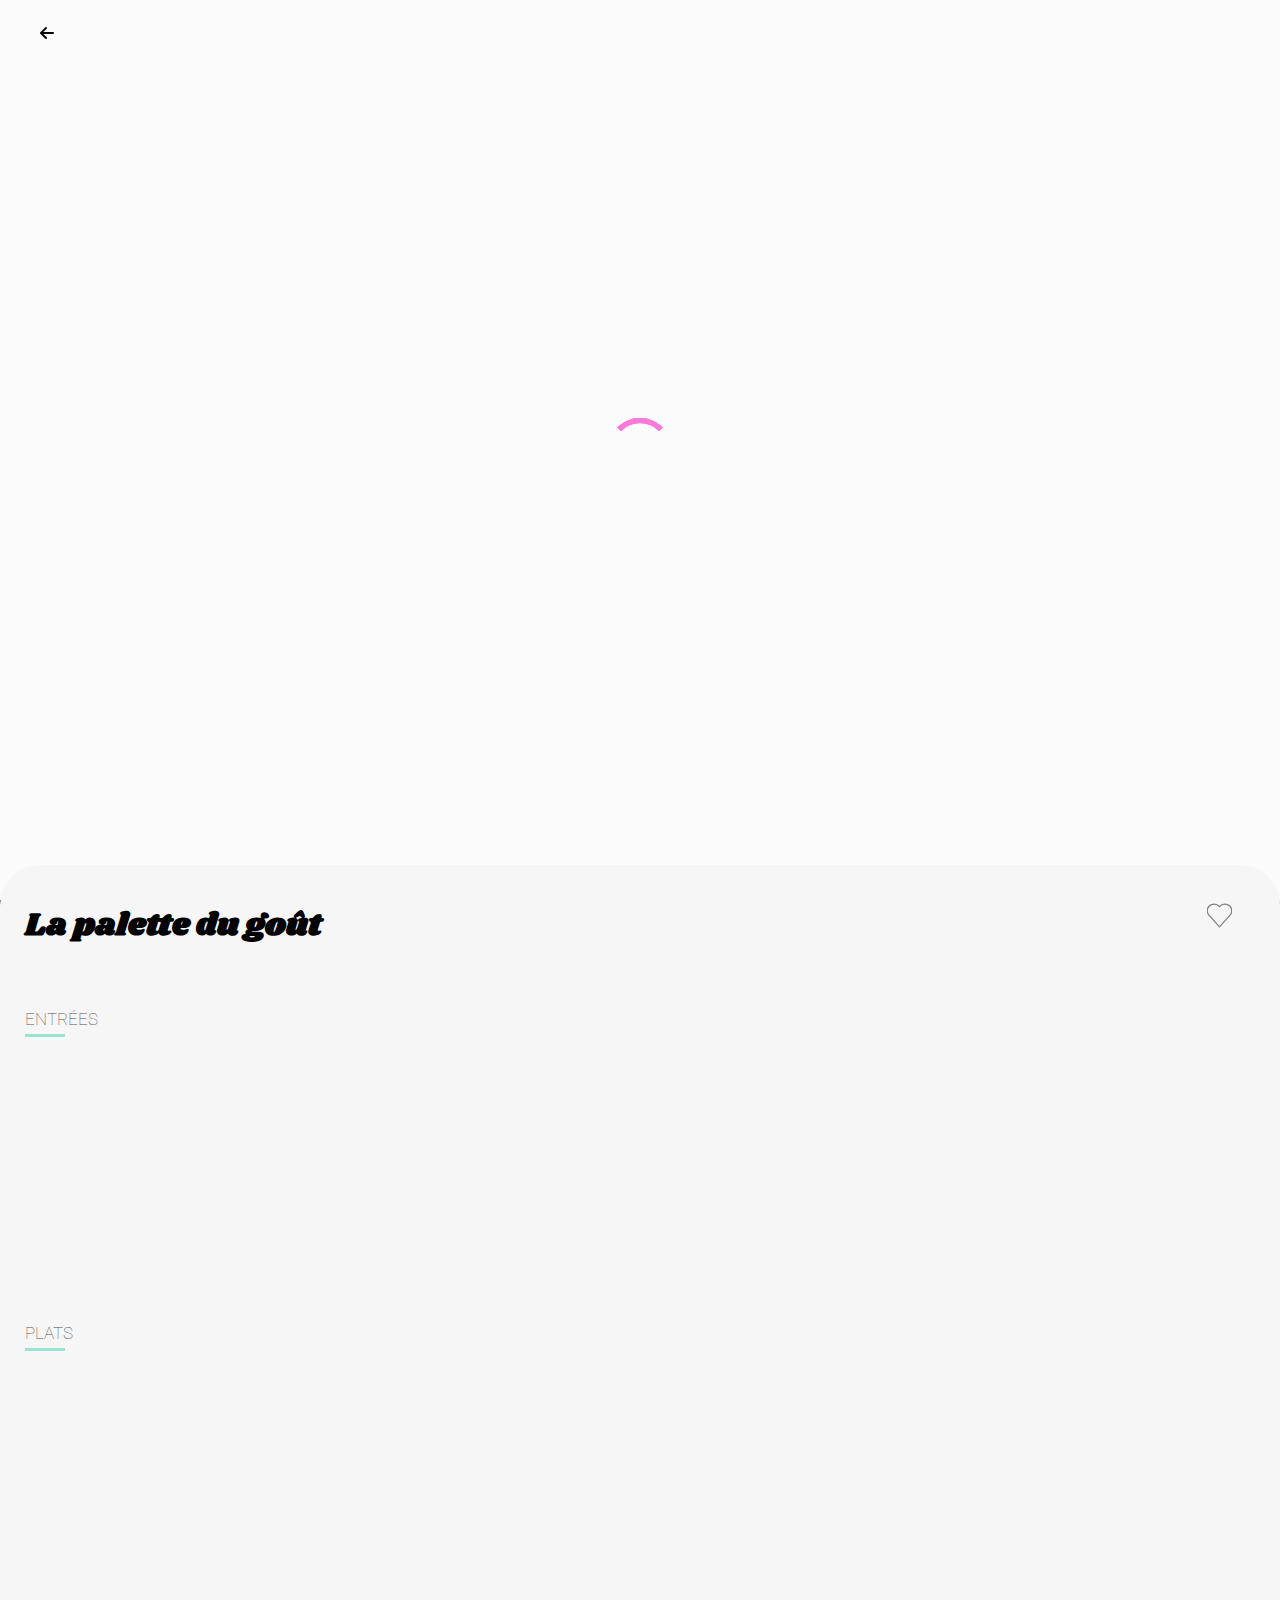
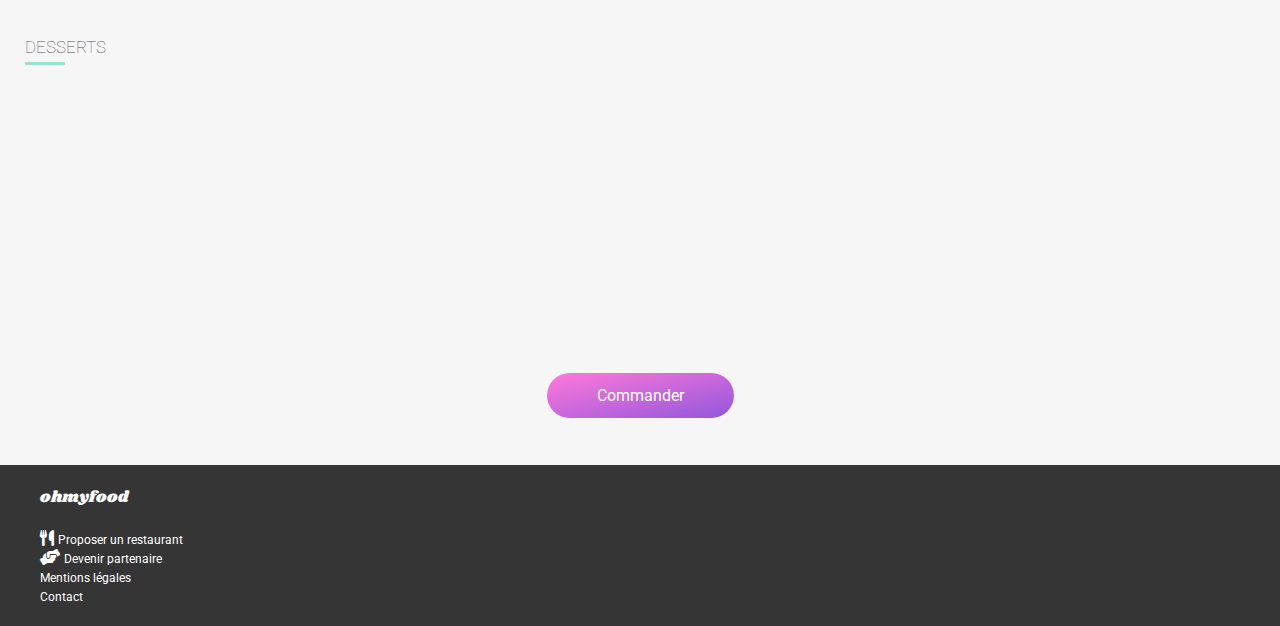
==== commit 56c5b15a: "test bouton" ====
--- a/menu1.html
+++ b/menu1.html
@@ -34,12 +34,12 @@
          <section class="menu">
             <div class="inline_heart">
                <h1 class="title">La palette du goût</h1>
-               <div class="menu_heart">
+               <button class="menu_heart">
                   <div class="menu_heart_inner">    
                   </div>
                   <div class="menu_heart_inner_empty">    
                   </div>
-               </div>
+               </button>
             </div>
 
 
@@ -204,6 +204,12 @@
                </li>
             </ul>
          </section>
+
+         <nav class="command">
+            <div class="command_conteneur">
+               <a href="#" class="command_link">Commander</a>
+            </div>
+         </nav>
          
    
          <footer>
--- a/MenuCSS.css
+++ b/MenuCSS.css
@@ -83,6 +83,14 @@
 .menu_list_item:nth-child(4) {
   animation-delay: 5700ms;
 }
+@keyframes fade {
+  from {
+    opacity: 0;
+  }
+  to {
+    opacity: 1;
+  }
+}
 .menu_link {
   color: black;
   text-decoration: none;
@@ -100,10 +108,10 @@
   flex-direction: row;
   overflow: hidden;
 }
-.menu_art:hover .menu_square {
+.menu_art:hover .menu_square, .menu_art:focus .menu_square {
   width: 60px;
 }
-.menu_art:hover .fa-solid.fa-circle-check {
+.menu_art:hover .fa-solid.fa-circle-check, .menu_art:focus .fa-solid.fa-circle-check {
   transform: rotate(-360deg);
 }
 .menu_content {
@@ -171,30 +179,4 @@
   margin-right: 48px;
 }
 
-/*Bouton*/
-.command {
-  text-align: center;
-}
-.command_conteneur {
-  text-align: center;
-  padding: 50px 0px 40px 0px;
-}
-.command_link {
-  border-radius: 60px;
-  text-decoration: none;
-  color: white;
-  border: transparent;
-  padding: 13px 50px 13px 50px;
-  background-image: linear-gradient(to left top, #9356dc, #ff79da);
-}
-
-@keyframes fade {
-  from {
-    opacity: 0;
-  }
-  to {
-    opacity: 1;
-  }
-}
-
 /*# sourceMappingURL=MenuCSS.css.map */
--- a/CodeCommun.css
+++ b/CodeCommun.css
@@ -21,6 +21,41 @@
     z-index: -9;
   }
 }
+/*loading page*/
+.loading .dot {
+  width: 20px;
+  height: 20px;
+  margin: 0 5px;
+  background-color: #9356DC;
+  border-radius: 50%;
+  display: inline-block;
+  animation: dots 1s 4 ease-in-out alternate;
+}
+
+@keyframes dots {
+  100% {
+    opacity: 0;
+    transform: translateY(-30px);
+  }
+}
+.loading .dot:nth-child(2) {
+  background-color: #FF79DA;
+  animation-delay: 0.4s;
+}
+
+.loading .dot:nth-child(3) {
+  background-color: #99E2D0;
+  animation-delay: 0.5s;
+}
+
+body {
+  margin: 0px;
+  z-index: 1;
+  background-color: white;
+  height: 100%;
+}
+
+/*loading page*/
 .loading_spinner {
   display: inline-block;
   position: relative;
@@ -35,9 +70,9 @@
   width: 64px;
   height: 64px;
   margin: 8px;
-  border: 5px solid white;
+  border: 5px solid transparent;
   border-radius: 50%;
-  animation: loading_spinner 1.2s cubic-bezier(0.5, 0, 0.5, 1) infinite;
+  animation: loading_spinner 1.2s ease-in-out 4 forwards;
   border-color: #ff79da transparent transparent transparent;
 }
 
@@ -76,8 +111,10 @@
   position: relative;
   overflow: hidden;
   margin: 0px 15px 25px 0px;
+  border: 0;
+  background-color: transparent;
 }
-.menu_heart:hover .menu_heart_inner {
+.menu_heart:hover .menu_heart_inner, .menu_heart:focus .menu_heart_inner {
   height: 0;
 }
 .menu_heart_inner {
@@ -130,4 +167,22 @@
   color: white;
 }
 
+/*Bouton*/
+.command {
+  text-align: center;
+  background-color: #f6f6f6;
+}
+.command_conteneur {
+  text-align: center;
+  padding: 15px 0px 60px 0px;
+}
+.command_link {
+  border-radius: 60px;
+  text-decoration: none;
+  color: white;
+  border: transparent;
+  padding: 13px 50px 13px 50px;
+  background-image: linear-gradient(to left top, #9356dc, #ff79da);
+}
+
 /*# sourceMappingURL=CodeCommun.css.map */
--- a/MenuCSS.css
+++ b/MenuCSS.css
@@ -83,6 +83,14 @@
 .menu_list_item:nth-child(4) {
   animation-delay: 5700ms;
 }
+@keyframes fade {
+  from {
+    opacity: 0;
+  }
+  to {
+    opacity: 1;
+  }
+}
 .menu_link {
   color: black;
   text-decoration: none;
@@ -100,10 +108,10 @@
   flex-direction: row;
   overflow: hidden;
 }
-.menu_art:hover .menu_square {
+.menu_art:hover .menu_square, .menu_art:focus .menu_square {
   width: 60px;
 }
-.menu_art:hover .fa-solid.fa-circle-check {
+.menu_art:hover .fa-solid.fa-circle-check, .menu_art:focus .fa-solid.fa-circle-check {
   transform: rotate(-360deg);
 }
 .menu_content {
@@ -171,30 +179,4 @@
   margin-right: 48px;
 }
 
-/*Bouton*/
-.command {
-  text-align: center;
-}
-.command_conteneur {
-  text-align: center;
-  padding: 50px 0px 40px 0px;
-}
-.command_link {
-  border-radius: 60px;
-  text-decoration: none;
-  color: white;
-  border: transparent;
-  padding: 13px 50px 13px 50px;
-  background-image: linear-gradient(to left top, #9356dc, #ff79da);
-}
-
-@keyframes fade {
-  from {
-    opacity: 0;
-  }
-  to {
-    opacity: 1;
-  }
-}
-
 /*# sourceMappingURL=MenuCSS.css.map */
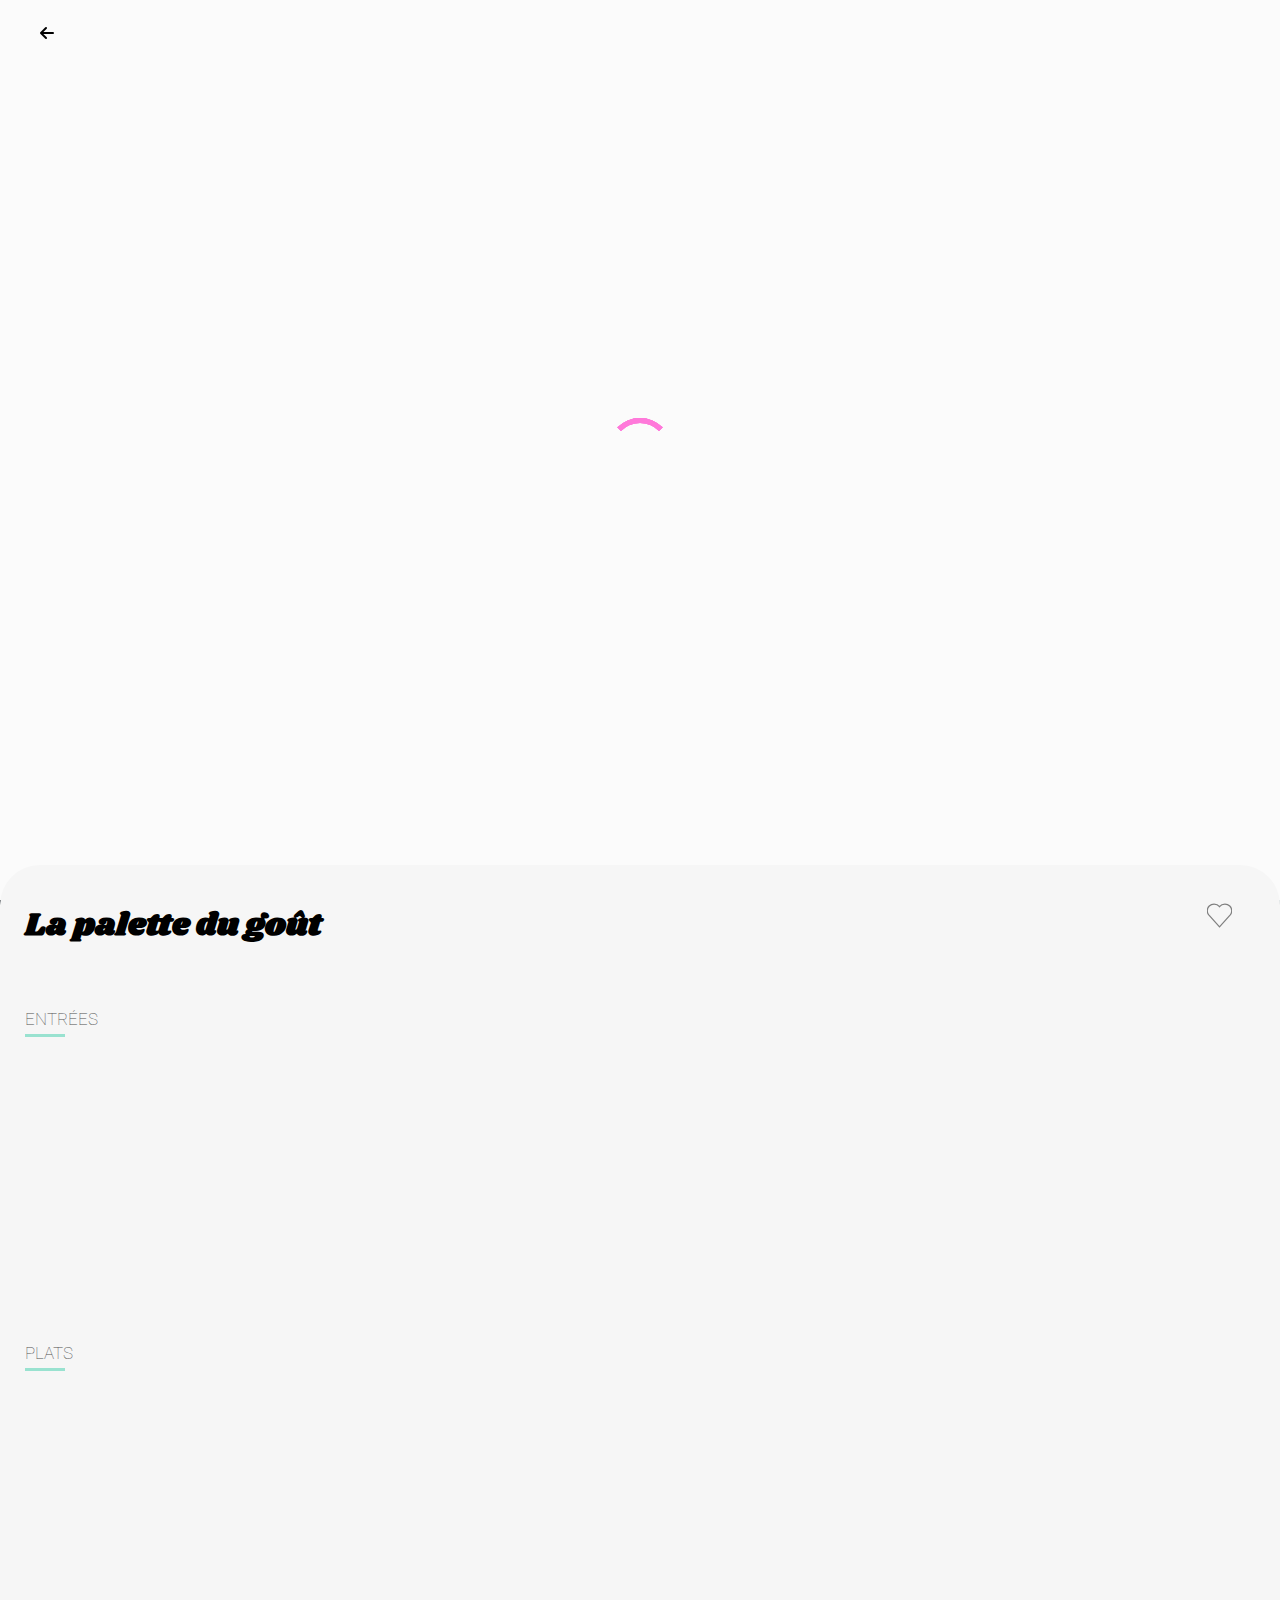
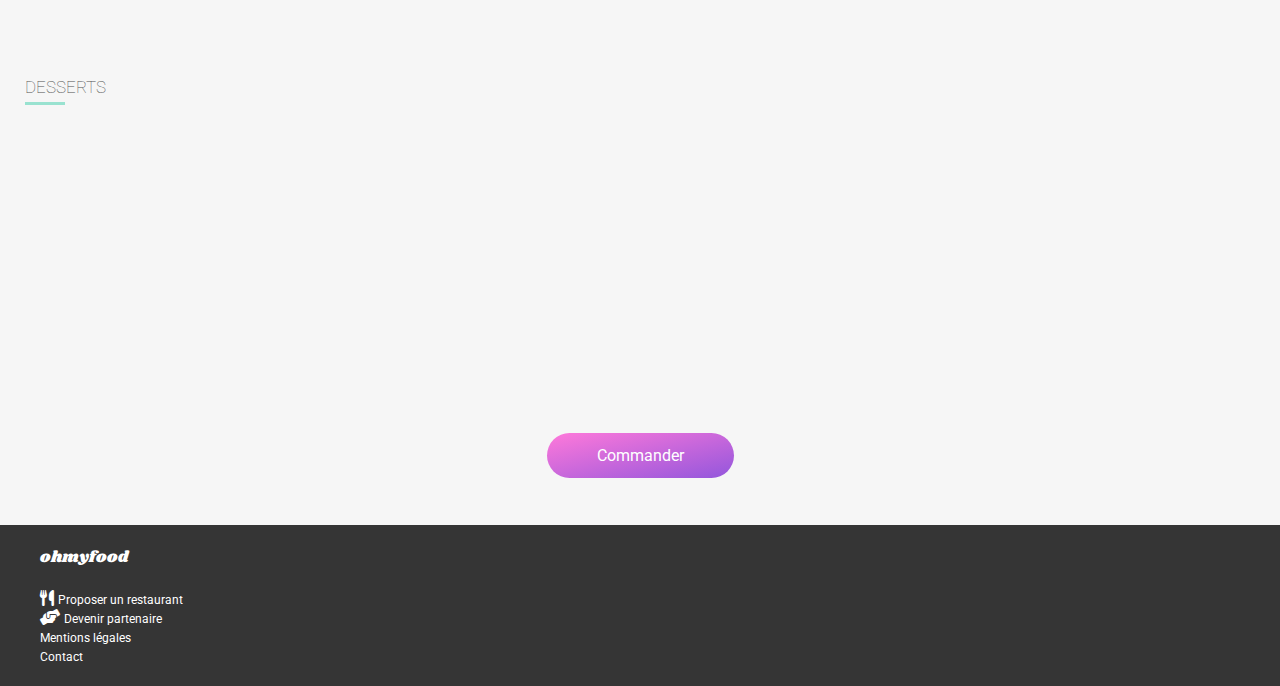
==== commit 56a4d6e2: "Push final" ====
--- a/menu1.html
+++ b/menu1.html
@@ -30,15 +30,15 @@
 
       <main>
 
-         <img src="images/restaurant_one.jpg" alt="Restaurant page 3" class="menu_img">
+         <img src="images/restaurant_one.jpg" alt="Restaurant page 1" class="menu_img">
          <section class="menu">
             <div class="inline_heart">
                <h1 class="title">La palette du goût</h1>
                <button class="menu_heart">
-                  <div class="menu_heart_inner">    
-                  </div>
-                  <div class="menu_heart_inner_empty">    
-                  </div>
+                  <span class="menu_heart_inner">    
+                  </span>
+                  <span class="menu_heart_inner_empty">    
+                  </span>
                </button>
             </div>
 
@@ -219,7 +219,7 @@
                   <li><i class="fa-solid fa-utensils"></i> <a href="#" class="footer_text">Proposer un restaurant</a></li>
                   <li><i class="fa-solid fa-handshake-angle"></i>  <a href="#" class="footer_text">Devenir partenaire</a></li>
                   <li><a href="#" class="footer_text">Mentions légales</a></li>
-                  <li><a href="#" class="footer_text">Contact</a></li>
+                  <li><a href="mailto:ohmyfood@contact.fr" class="footer_text">Contact</a></li>
                </ul>
             </div>
          </footer>
--- a/MenuCSS.css
+++ b/MenuCSS.css
@@ -1,7 +1,6 @@
 /*Elements de base*/
 :root {
   margin: auto;
-  padding: auto;
 }
 
 body {
@@ -37,7 +36,6 @@
 /* Image*/
 .title {
   font-family: "Shrikhand";
-  font-weight: 50px;
   padding: 5px 0px 10px 25px;
 }
 
@@ -63,7 +61,7 @@
   margin: 0;
 }
 .menu_list_item {
-  margin: 15px 12px 15px 12px;
+  margin: 20px 20px 20px 15px;
   background-color: white;
   border-radius: 15px;
   box-shadow: 0 0 16px rgba(0, 0, 0, 0.01);
@@ -72,16 +70,20 @@
   opacity: 0;
 }
 .menu_list_item:nth-child(1) {
-  animation-delay: 5100ms;
+  animation-delay: 3100ms;
 }
 .menu_list_item:nth-child(2) {
-  animation-delay: 5300ms;
+  animation-delay: 3300ms;
 }
 .menu_list_item:nth-child(3) {
-  animation-delay: 5500ms;
+  animation-delay: 3500ms;
 }
 .menu_list_item:nth-child(4) {
-  animation-delay: 5700ms;
+  animation-delay: 3700ms;
+}
+.menu_list_item:hover {
+  box-shadow: 0 0 25px rgba(0, 0, 0, 0.1803921569);
+  transform: scale(1.02);
 }
 @keyframes fade {
   from {
--- a/CodeCommun.css
+++ b/CodeCommun.css
@@ -8,7 +8,7 @@
   background-color: #fbfbfb;
   position: fixed;
   animation-name: loader;
-  animation-duration: 5s;
+  animation-duration: 3s;
   animation-iteration-count: 1;
   animation-fill-mode: forwards;
 }
@@ -21,40 +21,6 @@
     z-index: -9;
   }
 }
-/*loading page*/
-.loading .dot {
-  width: 20px;
-  height: 20px;
-  margin: 0 5px;
-  background-color: #9356DC;
-  border-radius: 50%;
-  display: inline-block;
-  animation: dots 1s 4 ease-in-out alternate;
-}
-
-@keyframes dots {
-  100% {
-    opacity: 0;
-    transform: translateY(-30px);
-  }
-}
-.loading .dot:nth-child(2) {
-  background-color: #FF79DA;
-  animation-delay: 0.4s;
-}
-
-.loading .dot:nth-child(3) {
-  background-color: #99E2D0;
-  animation-delay: 0.5s;
-}
-
-body {
-  margin: 0px;
-  z-index: 1;
-  background-color: white;
-  height: 100%;
-}
-
 /*loading page*/
 .loading_spinner {
   display: inline-block;
@@ -114,7 +80,7 @@
   border: 0;
   background-color: transparent;
 }
-.menu_heart:hover .menu_heart_inner, .menu_heart:focus .menu_heart_inner {
+.menu_heart:hover .menu_heart_inner {
   height: 0;
 }
 .menu_heart_inner {
@@ -184,5 +150,9 @@
   padding: 13px 50px 13px 50px;
   background-image: linear-gradient(to left top, #9356dc, #ff79da);
 }
+.command_link:hover {
+  box-shadow: 0 0 25px rgba(0, 0, 0, 0.1803921569);
+  transform: scale(1.02);
+}
 
 /*# sourceMappingURL=CodeCommun.css.map */
--- a/MenuCSS.css
+++ b/MenuCSS.css
@@ -1,7 +1,6 @@
 /*Elements de base*/
 :root {
   margin: auto;
-  padding: auto;
 }
 
 body {
@@ -37,7 +36,6 @@
 /* Image*/
 .title {
   font-family: "Shrikhand";
-  font-weight: 50px;
   padding: 5px 0px 10px 25px;
 }
 
@@ -63,7 +61,7 @@
   margin: 0;
 }
 .menu_list_item {
-  margin: 15px 12px 15px 12px;
+  margin: 20px 20px 20px 15px;
   background-color: white;
   border-radius: 15px;
   box-shadow: 0 0 16px rgba(0, 0, 0, 0.01);
@@ -72,16 +70,20 @@
   opacity: 0;
 }
 .menu_list_item:nth-child(1) {
-  animation-delay: 5100ms;
+  animation-delay: 3100ms;
 }
 .menu_list_item:nth-child(2) {
-  animation-delay: 5300ms;
+  animation-delay: 3300ms;
 }
 .menu_list_item:nth-child(3) {
-  animation-delay: 5500ms;
+  animation-delay: 3500ms;
 }
 .menu_list_item:nth-child(4) {
-  animation-delay: 5700ms;
+  animation-delay: 3700ms;
+}
+.menu_list_item:hover {
+  box-shadow: 0 0 25px rgba(0, 0, 0, 0.1803921569);
+  transform: scale(1.02);
 }
 @keyframes fade {
   from {
